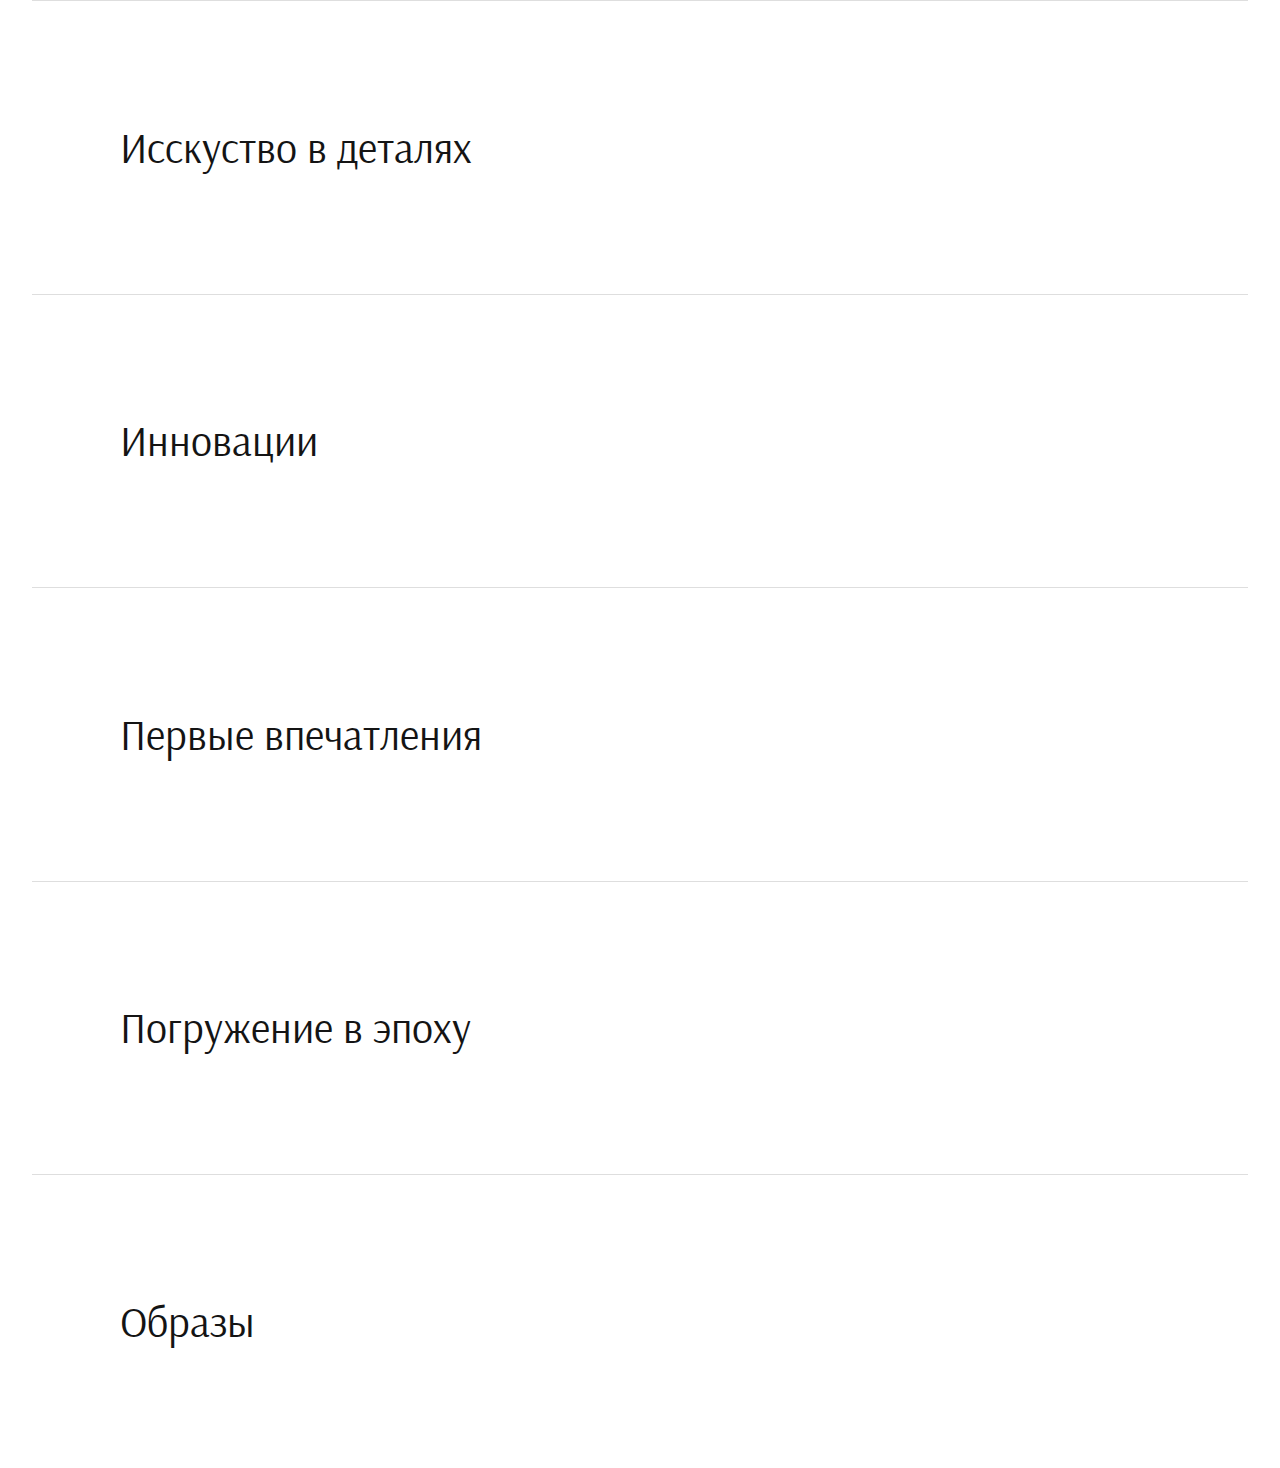
==== День 2/index.html @ 44a8a886 "Add files via upload" ====
<!DOCTYPE html>
<html>
<head>
	<title>Day 2</title>
	<link rel="stylesheet" type="text/css" href="./css/styles.css">
	<meta http-equiv="X-UA-Compatible" content="IE=edge">
	<meta name="viewport" content="width=device-width", initial-scale=1.0>
	<script src="./js/app.js"></script>
</head>
<body>
	<div class="magic-list">
		<a href="#" class="magic-list__item">
			<div class="magic-list__header">Исскуство в деталях</div>
			<div class="cursor">
				<div class="cursor__image" style="background-image: url(./img/img1.jpg);"></div>
			</div>
		</a>
		<a href="#" class="magic-list__item">
			<div class="magic-list__header">Инновации</div>
			<div class="cursor">
				<div class="cursor__image" style="background-image: url(./img/img2.jpg);"></div>
			</div>
		</a>
		<a href="#" class="magic-list__item">
			<div class="magic-list__header">Первые впечатления</div>
			<div class="cursor">
				<div class="cursor__image" style="background-image: url(./img/img3.jpg);"></div>
			</div>
		</a>
		<a href="#" class="magic-list__item">
			<div class="magic-list__header">Погружение в эпоху</div>
			<div class="cursor">
				<div class="cursor__image" style="background-image: url(./img/img4.jpg);"></div>
			</div>
		</a>
		<a href="#" class="magic-list__item">
			<div class="magic-list__header">Образы</div>
			<div class="cursor">
				<div class="cursor__image" style="background-image: url(./img/img5.jpg);"></div>
			</div>
		</a>
	</div>
</body>
</html>
---- День 2/css/styles.css ----
* {
	margin: 0;
	padding: 0;
	box-sizing: border-box;
}

:root {
	--super-color: #141414;
	--ws: calc(1vw + 1vh);
	--transition: 1.25s cubic-bezier(.2, .5, 0, 1);
	--transition-cursor: 2s cubic-bezier(.05, .5, 0, 1);
}

@font-face {
	font-family: Arsenal;
	src: url(../fonts/arsenal-regular.woff2);
}

.magic-list {

}

.magic-list__item {
	text-decoration: none;
	color: var(--super-color);
	font-family: Arsenal;
	font-size: 42px;
	cursor: none;
}	

.magic-list__item:first-child {

}

.magic-list__header {
	transition: transform var(--transition);
	margin: 120px;
	transition: all ease 1.5s;

}

.magic-list__header:hover {
	transform: translateX(-100px);
}

.magic-list__item::before {
	transition: transform var(--transition);
	content: '';
    display: block;
    height: 0.5px; 
    background: rgba(190, 190, 190, 0.5); 
    width: 95%; 
    margin: 0 auto 10px; 
}

.magic-list__item:hover .magic-list__header,
.magic-list__item:hover::before {

}

.cursor {
	transition: transform var(--transition-cursor), height 1s ease;
}

.magic-list__item:hover .cursor {

}

.cursor__image {
	transition: transform var(--transition-cursor);
}

.magic-list__item:hover .cursor__image {

}
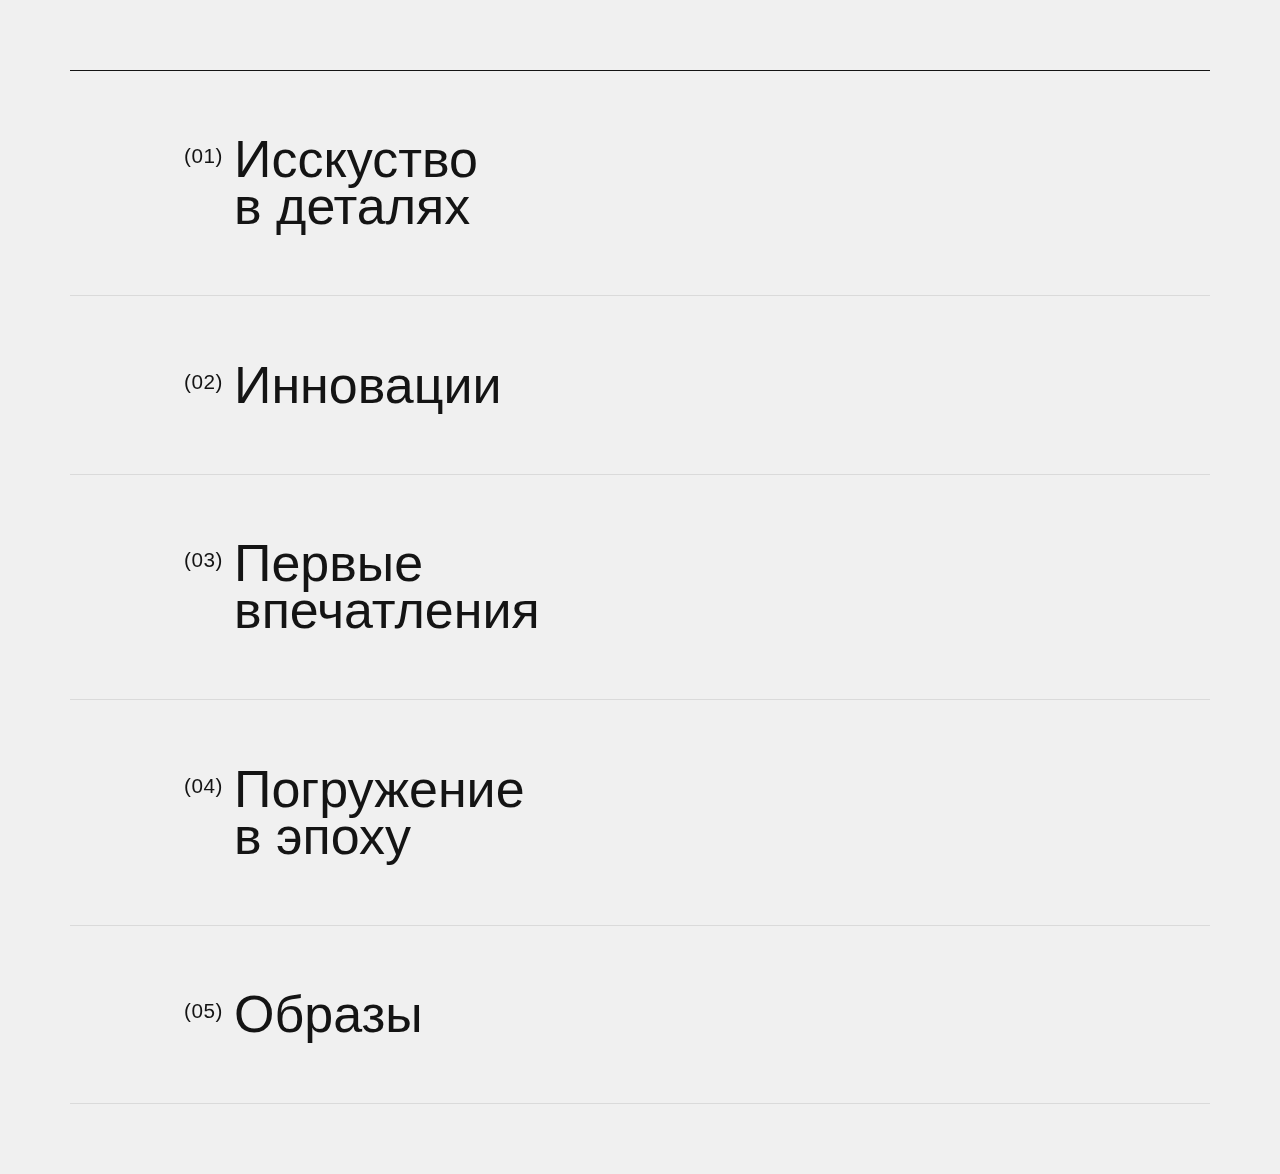
==== commit 9e18d656: "Add files via upload" ====
--- a/День 2/index.html
+++ b/День 2/index.html
@@ -5,38 +5,38 @@
 	<link rel="stylesheet" type="text/css" href="./css/styles.css">
 	<meta http-equiv="X-UA-Compatible" content="IE=edge">
 	<meta name="viewport" content="width=device-width", initial-scale=1.0>
-	<script src="./js/app.js"></script>
+	<script src="js/app.js"></script>
 </head>
-<body>
+<body>	
 	<div class="magic-list">
 		<a href="#" class="magic-list__item">
 			<div class="magic-list__header">Исскуство в деталях</div>
 			<div class="cursor">
-				<div class="cursor__image" style="background-image: url(./img/img1.jpg);"></div>
+				<div class="cursor__image" style="background-image: url(./img/1.jpg);"></div>
 			</div>
 		</a>
 		<a href="#" class="magic-list__item">
 			<div class="magic-list__header">Инновации</div>
 			<div class="cursor">
-				<div class="cursor__image" style="background-image: url(./img/img2.jpg);"></div>
+				<div class="cursor__image" style="background-image: url(./img/2.jpg);"></div>
 			</div>
 		</a>
 		<a href="#" class="magic-list__item">
 			<div class="magic-list__header">Первые впечатления</div>
 			<div class="cursor">
-				<div class="cursor__image" style="background-image: url(./img/img3.jpg);"></div>
+				<div class="cursor__image" style="background-image: url(./img/3.jpg);"></div>
 			</div>
 		</a>
 		<a href="#" class="magic-list__item">
 			<div class="magic-list__header">Погружение в эпоху</div>
 			<div class="cursor">
-				<div class="cursor__image" style="background-image: url(./img/img4.jpg);"></div>
+				<div class="cursor__image" style="background-image: url(./img/4.jpg);"></div>
 			</div>
 		</a>
 		<a href="#" class="magic-list__item">
 			<div class="magic-list__header">Образы</div>
 			<div class="cursor">
-				<div class="cursor__image" style="background-image: url(./img/img5.jpg);"></div>
+				<div class="cursor__image" style="background-image: url(./img/5.jpg);"></div>
 			</div>
 		</a>
 	</div>
--- a/День 2/css/styles.css
+++ b/День 2/css/styles.css
@@ -13,65 +13,86 @@
 
 @font-face {
 	font-family: Arsenal;
-	src: url(../fonts/arsenal-regular.woff2);
+	src: url(./fonts/arsenal-regular.woff2);
+}
+
+body {
+	background-color: #f0f0f0;
 }
 
 .magic-list {
-
+	font-family: Arsenal, sans-serif;
+	font-size: 52px;
+	padding: 70px;
 }
 
 .magic-list__item {
+	cursor: none;
+	color: var(--super-color);
 	text-decoration: none;
-	color: var(--super-color);
-	font-family: Arsenal;
-	font-size: 42px;
-	cursor: none;
-}	
+	display: block;
+	line-height: .9;
+	padding: calc(var(--ws) * 3) calc(var(--ws) * 7.5);
+	border-bottom: 1px solid rgb(0 0 0 / .09);
+	counter-increment: my-counter;
+}
 
 .magic-list__item:first-child {
-
+	border-top: 1.5px solid var(--super-color);
 }
 
 .magic-list__header {
+	width: min-content;
 	transition: transform var(--transition);
-	margin: 120px;
-	transition: all ease 1.5s;
-
-}
-
-.magic-list__header:hover {
-	transform: translateX(-100px);
+	will-change: transform;
 }
 
 .magic-list__item::before {
+	content: '(0' counter(my-counter) ')';
+	position: absolute;
+	font-size: calc(var(--ws) * .95);
+	margin-left: calc(var(--ws) * -2.25);
+	margin-top: calc(var(--ws) / 2);
+	letter-spacing: .5px;
 	transition: transform var(--transition);
-	content: '';
-    display: block;
-    height: 0.5px; 
-    background: rgba(190, 190, 190, 0.5); 
-    width: 95%; 
-    margin: 0 auto 10px; 
+	will-change: transform;
 }
 
 .magic-list__item:hover .magic-list__header,
 .magic-list__item:hover::before {
-
+	transform: translate3d(calc(var(--ws) * -5), 0, 0);
 }
 
 .cursor {
-	transition: transform var(--transition-cursor), height 1s ease;
+	--width: calc(var(--ws) * 22);
+	--height: calc(var(--ws) * 14);
+	position: fixed;
+	width: var(--width);
+	height: 0;
+	top: calc(var(--height) * -.5);
+	left: calc(var(--width) * -.5);
+	overflow: hidden;
+	transform: translate3d(var(--move-x), var(--move-y), 0);
+	z-index: -1;
+	will-change: transform;
 }
 
 .magic-list__item:hover .cursor {
-
+	height: var(--height);
 }
 
 .cursor__image {
+	position: relative;
+	width: calc(var(--width) * 2);
+	height: calc(var(--height) * 2);
+	top: calc(var(--height) * -.4);
+	left: calc(var(--width) * -.25);
+	background-size: cover;
+	background-position: center;
+	transform: var(--cursor-transform) scale(1.5);
 	transition: transform var(--transition-cursor);
 }
 
 .magic-list__item:hover .cursor__image {
-
+	transform: var(--cursor-transform) scale(1);
 }
-
-
